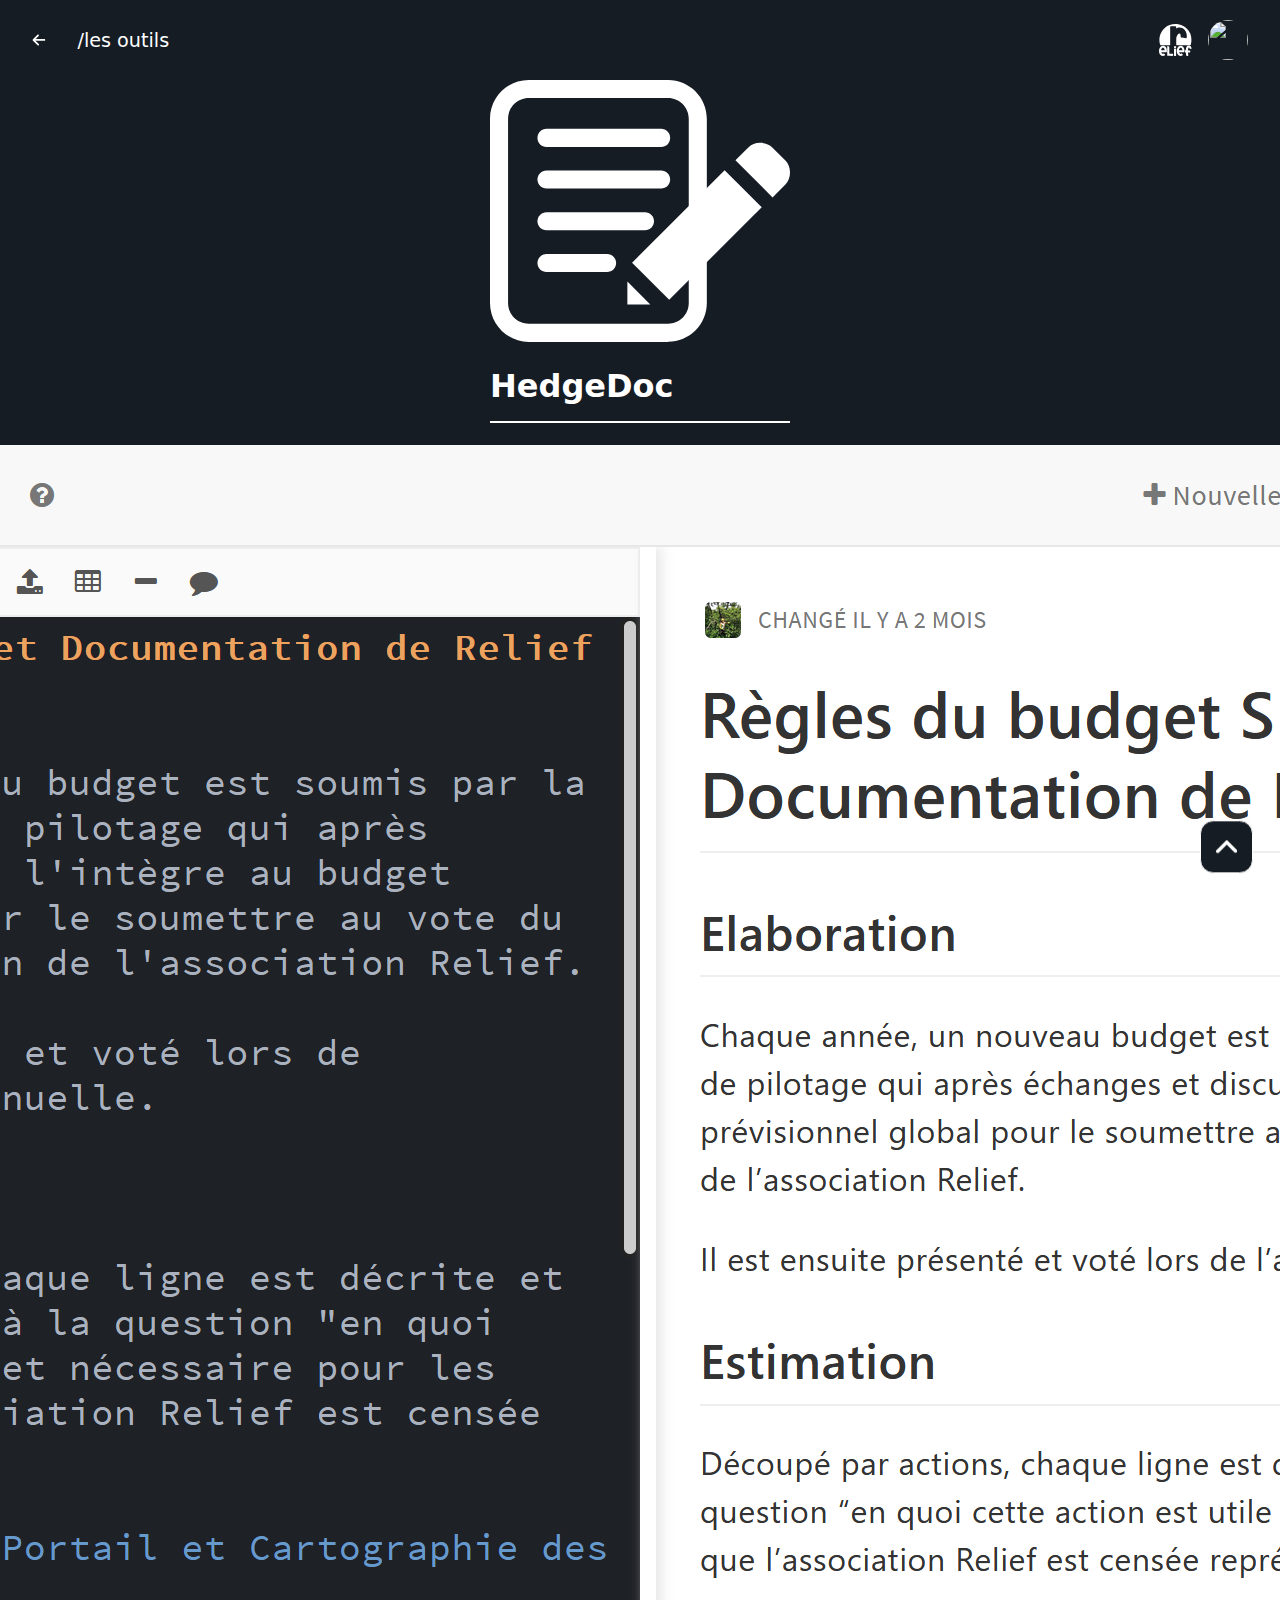
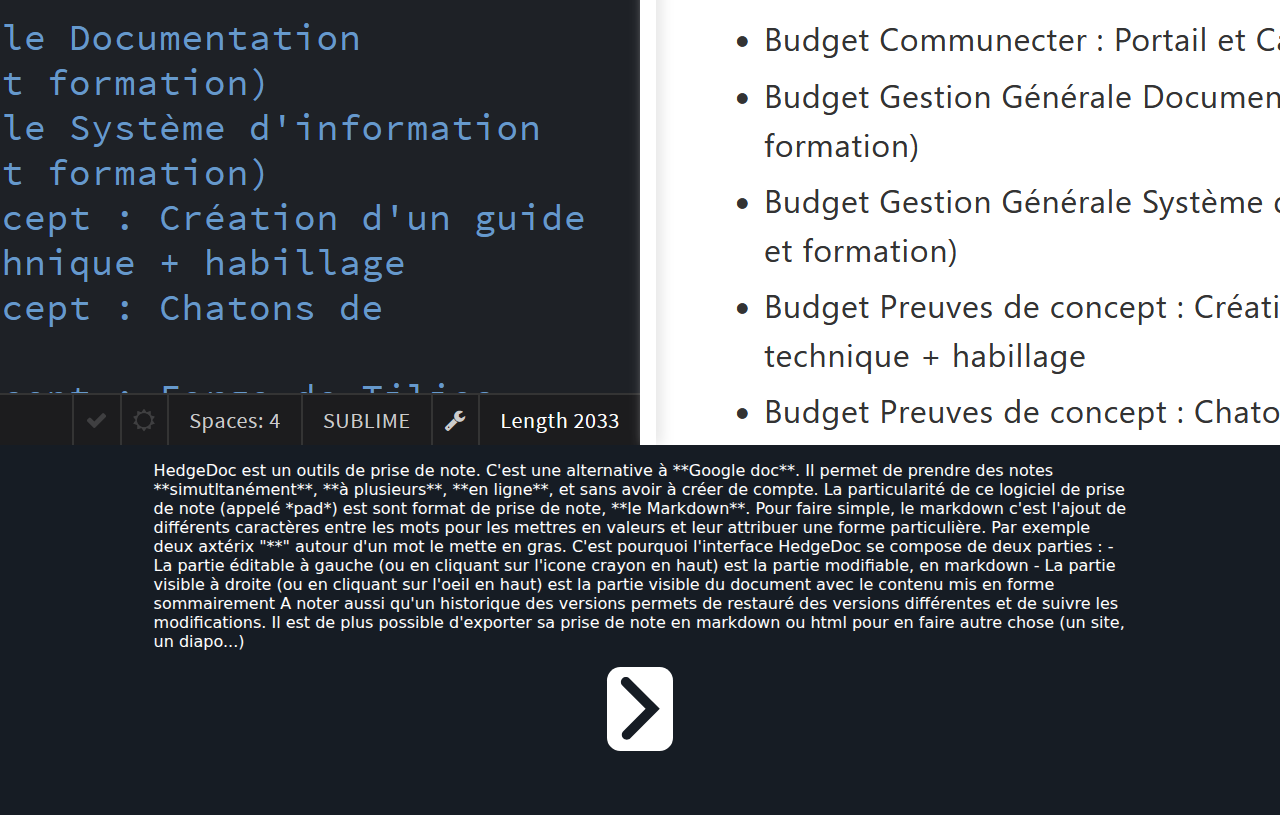
==== hedgedoc.html @ 4ff9bbbf "Page hedgedoc en construction" ====
<!DOCTYPE html>
<html lang="fr">
  <head>
    <meta charset="utf-8" />
    <meta name="viewport" content="width=device-width, initial-scale=1" />
    <title>Relief - Les outils</title>
    <link rel="stylesheet" href="style.css" />
  </head>

  <body>
    <header>
        <div>
            <div class="arrow left">
                <a title="retour à l'acceuil" onclick="history.go(-1)">
                <svg width="75" height="67" viewBox="0 0 75 67" fill="none" xmlns="http://www.w3.org/2000/svg">
                    <path fill-rule="evenodd" clip-rule="evenodd" d="M37.5641 63.3138C35.6115 61.3612 35.6115 58.1954 37.5641 56.2428L59.9295 33.8773L36.6588 10.6066C34.7062 8.65398 34.7062 5.48816 36.6588 3.53554C38.6114 1.58292 41.7773 1.58292 43.7299 3.53554L74.0717 33.8773L44.6351 63.3138C42.6825 65.2665 39.5167 65.2665 37.5641 63.3138Z" />
                    <path fill-rule="evenodd" clip-rule="evenodd" d="M66.9453 33.9358C66.9453 36.6972 64.7067 38.9358 61.9453 38.9358L5.00069 38.9358C2.23927 38.9358 0.000686841 36.6972 0.000687083 33.9358C0.000687324 31.1744 2.23927 28.9358 5.00069 28.9358L61.9453 28.9358C64.7067 28.9358 66.9453 31.1744 66.9453 33.9358Z" />
                </svg>
                </a>    
            </div>
            <p>/les outils</p>
        </div>

        <div>
            <div class="logo-relief">
                <a title="accueil relief" href="https://relief-aura.fr">
                <svg id="Calque_2" data-name="Calque 2" xmlns="http://www.w3.org/2000/svg" viewBox="0 0 136.97 134.26">
                    <defs>
                      <style>
                        .cls-1 {
                          fill: #fff;
                        }
                      </style>
                    </defs>
                    <g id="Calque_1-2" data-name="Calque 1">
                      <g>
                        <path class="cls-1" d="M71.84,17.65c0-2.32,0-4.04,0-5.77,0-1.88-1.01-2.75-2.84-2.75-6.06,0-12.12-.06-18.17,.02-3.18,.04-3.94,.8-3.94,3.95,.01,22.4,.07,44.8,.12,67.21,0,2.23-.04,4.47,.04,6.7,.05,1.36-.53,1.82-1.83,1.82-12.75-.02-25.51,.01-38.26-.09-.73,0-1.85-.88-2.12-1.6-2.58-6.79-3.27-13.92-3.2-21.11,.11-12.82,3.76-24.71,10.71-35.36C20.2,18.59,31.01,9.85,44.52,4.55,56.25-.05,68.37-1.01,80.65,.99c8.17,1.33,15.92,4.17,23.08,8.59,8.92,5.51,16.41,12.42,22,21.28,4.87,7.72,8.69,15.91,9.46,25.17,.45,5.45,1.06,10.95,.78,16.38-.26,4.95-1.63,9.85-2.51,14.77-.32,1.76-1.65,1.62-2.95,1.62-16.1,0-32.2,0-48.3,0-2.55,0-5.1-.06-7.65,.03-1.5,.05-2.13-.41-2.12-2.02,.04-8.69-.29-17.39,.06-26.06,.29-7.1,3.09-13.41,8.33-18.39,1-.95,2.37-1.66,3.69-2.11,1.97-.67,3.54,0,4.53,1.98,1.8,3.6,2.49,7.38,1.98,11.35-.28,2.18,.42,3.18,2.73,3.44,6.64,.72,13.27,1.64,19.89,2.5,1.27,.16,2.12-.03,2.36-1.57,1.73-10.99-.28-21.28-6.33-30.56-6.73-10.33-20.54-15.89-33.56-11.04-1.17,.44-2.39,.73-4.3,1.31Z"/>
                        <path class="cls-1" d="M10.02,118.76c1.71,6.42,5.19,7.84,10.51,4.68,1.71,1.69,3.53,3.34,5.12,5.19,.29,.34-.13,1.76-.63,2.22-5.75,5.23-14.37,4.33-19.73-1.97-7.62-8.97-6.88-25.66,1.5-33.9,6.05-5.94,15.34-5.59,20.72,.96,5.11,6.21,6.14,13.46,4.95,21.2-.23,1.52-1.08,1.65-2.34,1.64-6.61-.04-13.21-.02-20.09-.02Zm13.93-8.9c-.45-3.71-1.51-6.7-4.04-9.02-1.57-1.44-3.38-1.72-5.29-.77-2.84,1.41-5.47,6.46-5.14,9.8h14.47Z"/>
                        <path class="cls-1" d="M84.17,119.71c1.29,1.62,2.39,3.48,3.94,4.81,1.7,1.47,3.77,1.1,5.49-.28,1.02-.82,1.73-.79,2.6,.21,1.46,1.66,3.04,3.22,4.53,4.79-3.86,5.73-12.93,6.64-18.58,1.96-5.81-4.81-7.74-11.36-7.74-18.55,0-6.04,1.7-11.67,5.66-16.4,6.42-7.65,16.87-7.26,22.66,.85,4.27,5.99,5.13,12.72,4.11,19.84-.23,1.57-1.12,1.83-2.5,1.82-6.52-.05-13.05-.02-19.58-.02-.2,.32-.4,.65-.6,.97Zm-.62-9.88h14.85c-.46-3.47-1.36-6.45-3.77-8.76-2.16-2.08-4.59-2.12-6.8-.1-2.57,2.35-3.73,5.39-4.28,8.86Z"/>
                        <path class="cls-1" d="M121.69,120.01c.37,3.8,.61,7.29,1.07,10.74,.3,2.22-.23,3.11-2.67,3.16-6.05,.12-6.05,.23-6.6-5.83-.2-2.22-.42-4.44-.54-6.67-.07-1.25-.5-1.95-1.87-1.84-1.59,.13-2.11-.71-1.97-2.2,.11-1.11,.17-2.23,.13-3.34-.09-2.19,.07-4.11,3.01-3.64,.46-3.16,.76-6.17,1.37-9.11,.82-3.91,2.48-7.39,6.02-9.66,5.03-3.23,10.71-2.43,14.11,2.52,1.56,2.27,2.2,5.2,3.06,7.89,.5,1.58-.41,2.37-2.05,2.29-.71-.03-1.44-.05-2.15,.02-2.64,.28-4.86,.15-5.14-3.37-.06-.76-1.37-2.08-1.94-2-.88,.12-2.09,1.1-2.33,1.95-.78,2.81-1.26,5.71-1.66,8.61-.05,.39,.99,1.28,1.59,1.35,2.05,.24,4.13,.26,6.2,.26,1.58,0,1.98,.72,1.99,2.21,0,6.81,.04,6.8-6.84,6.66-.78-.02-1.57,0-2.8,0Z"/>
                        <path class="cls-1" d="M43.39,125.21c4.72,0,9.09,.06,13.45-.03,2.02-.04,2.78,.77,2.44,2.72-.08,.47-.06,.95-.07,1.43-.18,4.67-.18,4.72-4.98,4.62-5.81-.12-11.61-.39-17.42-.48-1.67-.03-2.28-.71-2.28-2.27,0-12.26-.04-24.52,.04-36.78,0-.56,1.08-1.12,1.67-1.66,.09-.08,.31-.01,.47-.02q6.58-.2,6.6,6.36c.03,7.56,.05,15.13,.08,22.69,0,.86,0,1.73,0,3.41Z"/>
                        <path class="cls-1" d="M71.79,118.51c0,4.46-.05,8.92,.02,13.37,.03,1.57-.38,2.26-2.11,2.31-6.77,.2-6.77,.25-6.77-6.49,0-7.56,.06-15.13-.04-22.69-.02-2,.67-2.6,2.62-2.6,6.27-.01,6.27-.08,6.27,6.06,0,3.34,0,6.69,0,10.03Z"/>
                        <path class="cls-1" d="M67.4,100.99c-5.04,.17-4.02,.45-4.32-4.03-.22-3.3-.18-3.31,3.09-3.45,.24-.01,.47-.01,.71-.03,5.83-.29,4.68-.33,5.07,4.58,.17,2.11-.39,3.19-2.67,2.93-.62-.07-1.26-.01-1.9-.01Z"/>
                      </g>
                    </g>
                  </svg>

                </a>
            </div>
            <div class="account">
                <a title="mon compte" href="https://id.indie.host/auth/realms/relief-aura-fr/account/">
                    <img class="account-img" src="logo.png">
                </a>
            </div>
        </div>
    </header>

    <main>
        <div>
          <svg  data-name="Calque 2" xmlns="http://www.w3.org/2000/svg" viewBox="0 0 49.81 43.48">
            <path d="M28.41,11.11H9.38c-.83,0-1.5-.67-1.5-1.5s.67-1.5,1.5-1.5H28.41c.83,0,1.5,.67,1.5,1.5s-.67,1.5-1.5,1.5Z"/>
            <path d="M28.41,18.03H9.38c-.83,0-1.5-.67-1.5-1.5s.67-1.5,1.5-1.5H28.41c.83,0,1.5,.67,1.5,1.5s-.67,1.5-1.5,1.5Z"/>
            <path d="M25.73,24.96H9.38c-.83,0-1.5-.67-1.5-1.5s.67-1.5,1.5-1.5H25.73c.83,0,1.5,.67,1.5,1.5s-.67,1.5-1.5,1.5Z"/>
            <path d="M19.44,31.89H9.38c-.83,0-1.5-.67-1.5-1.5s.67-1.5,1.5-1.5h10.06c.83,0,1.5,.67,1.5,1.5s-.67,1.5-1.5,1.5Z"/>
            <path d="M29.56,43.48H6.44c-3.55,0-6.44-2.89-6.44-6.44V6.44C0,2.89,2.89,0,6.44,0H29.56c3.55,0,6.44,2.89,6.44,6.44v30.59c0,3.55-2.89,6.44-6.44,6.44ZM6.44,3c-1.9,0-3.44,1.55-3.44,3.44v30.59c0,1.9,1.54,3.44,3.44,3.44H29.56c1.9,0,3.44-1.54,3.44-3.44V6.44c0-1.9-1.54-3.44-3.44-3.44H6.44Z"/>
            <rect x="23.49" y="21.37" width="21.73" height="8.71" transform="translate(-8.13 31.83) rotate(-45)"/>
            <polygon points="26.61 37.27 22.81 37.27 22.81 33.47 26.61 37.27"/>
            <path d="M46.91,19.49l-6.16-6.16,2.1-2.1c.53-.53,1.21-.8,2.03-.8s1.5,.27,2.03,.8l2.1,2.1c.53,.53,.8,1.21,.8,2.03s-.27,1.5-.8,2.03l-2.1,2.1Z"/>
        </svg>
            <h1>HedgeDoc</h1>
          </div>

          <img alt="capture d'écran Hedgedoc" src="hedgedoc.png">

          <p>HedgeDoc est un outils de prise de note. C'est une alternative à **Google doc**.

            Il permet de prendre des notes **simutltanément**, **à plusieurs**, **en ligne**, et sans avoir à créer de compte.
            
            La particularité de ce logiciel de prise de note (appelé *pad*) est sont format de prise de note, **le Markdown**.
            
            Pour faire simple, le markdown c'est l'ajout de différents caractères entre les mots pour les mettres en valeurs et leur attribuer une forme particulière.
            
            Par exemple deux axtérix "**" autour d'un mot le mette en gras.
            
            C'est pourquoi l'interface HedgeDoc se compose de deux parties :
            
            - La partie éditable à gauche (ou en cliquant sur l'icone crayon en haut) est la partie modifiable, en markdown
              
            - La partie visible à droite (ou en cliquant sur l'oeil en haut) est la partie visible du document avec le contenu mis en forme sommairement
            A noter aussi qu'un historique des versions permets de restauré des versions différentes et de suivre les modifications. Il est de plus possible d'exporter sa prise de note en markdown ou html pour en faire autre chose (un site, un diapo...)</p>

          <button class="open lv1 arrow">
            <a title="ouvrir l'outils" target="_blank" href="https://pad.relief-aura.fr/">
              <svg width="40" height="63" viewBox="0 0 40 63" fill="none" xmlns="http://www.w3.org/2000/svg">
                  <path fill-rule="evenodd" clip-rule="evenodd" d="M3.27111 61.2428C1.31849 59.2902 1.31849 56.1243 3.27111 54.1717L25.6366 31.8063L2.36585 8.53556C0.413224 6.58294 0.413224 3.41712 2.36585 1.46449C4.31847 -0.488128 7.48429 -0.488128 9.43691 1.46449L39.7787 31.8063L10.3422 61.2428C8.38955 63.1954 5.22373 63.1954 3.27111 61.2428Z" />
              </svg>
            </a>
          </button>


    
    <button class="lv2 up-page up arrow">
        <a title="retour en haut" href="#">
        <svg width="40" height="63" viewBox="0 0 40 63" fill="none" xmlns="http://www.w3.org/2000/svg">
            <path fill-rule="evenodd" clip-rule="evenodd" d="M3.27111 61.2428C1.31849 59.2902 1.31849 56.1243 3.27111 54.1717L25.6366 31.8063L2.36585 8.53556C0.413224 6.58294 0.413224 3.41712 2.36585 1.46449C4.31847 -0.488128 7.48429 -0.488128 9.43691 1.46449L39.7787 31.8063L10.3422 61.2428C8.38955 63.1954 5.22373 63.1954 3.27111 61.2428Z" />
        </svg>
        </a>
      </button>

    </main>
  </body>
---- style.css ----
/* // GLOBAL // */

/* général */
html {
    width: 100%;
    scroll-behavior: smooth;
    font-family: ui-sans-serif,system-ui,-apple-system,BlinkMacSystemFont,"Segoe UI",Roboto,"Helvetica Neue",Arial,"Noto Sans",sans-serif,"Apple Color Emoji","Segoe UI Emoji","Segoe UI Symbol","Noto Color Emoji";
    
    --main-color:#161C24;
    --second-color:white;

    color:var(--second-color);
    background-color:var(--main-color);
}

body{
    width: 95%;
    margin: 0 auto;
}

/* Texte */
strong{
    font-weight: 800;
}

/* lien */
a{
    color: inherit;
    text-decoration: inherit;
}

a:not(button):hover{
    transform: scale(105%);
    transition: 0.5s;
}

button:hover{
    transform: scale(105%);
    transition: 0.5s;
}

/* Svg */
svg{
    height: 100%;
    width: 100%;
    fill: var(--second-color);
}

/* Flèche */

.left{
    transform: rotate(180deg);
}
.up{
    transform: rotate(-90deg);
}
.down{
    transform: rotate(90deg);
}

/* Bouton */
button{
    border-radius: 1em;
    padding: 0.8em 1em;
    border: none;
    background-color: transparent;
}

button.lv1{
    background-color: var(--second-color);
    color: var(--main-color);
    fill: var(--main-color);
}

button.lv1 svg{
    fill: var(--main-color);
}

button.lv2{
    background-color: var(--main-color);
    border: solid 1px var(--second-color);
    color: var(--second-color);
}

button a{
    display: flex;
    justify-content: center;
    align-items: center;
    height: inherit;
    width: inherit;
}

/* HEADER */
header{
    display: flex;
    flex-direction: row;
    justify-content: space-between;
    align-items: center;
    height: 5em;
    position: relative;
}
header p{
    margin: auto;
    font-size: 1.2em;
}

header>div{
    display: flex;
    flex-direction: row;
    align-items: center;
    height: inherit;
}

header div, header a{
    height: inherit;
    display: flex;
    align-items: center;
}

header .arrow.left{
    margin-right: 2em;
}

header .arrow svg {
    height: 15%;
    width: auto;
}

header .logo-relief svg{
    height: 40%;
    width: auto;
}

.account img{
    display: block;
    height: 2.5em;
    width: 2.5em;
    margin-left: 1em;
    border-radius: 50%;
}

/* MAIN */
main{
    width: 80%;
    margin: auto;
    display: flex;
    flex-direction: column;
    align-items: center;
    margin-bottom: 4em;
    position: relative;
}

h1{
    font-size: 2em;
    font-weight: bolder;
    border-bottom: solid var(--second-color) 2.5px;
    padding-bottom: 0.5em;
}

section.header{
    display: flex;
    flex-direction: column;
    align-items: center;
    margin-bottom: 2em;
}

section.header p{
    max-width: 30em;
    margin-bottom: 3em;
}

section button.lv2{
    margin-left: 2em;
}

section.header .arrow{
    width: 1em;
} 

.connexion{
    display: block;
    margin-bottom: 1.5em;
}

/* GRID */
.grid{
    display: grid;
    grid-template-columns: repeat(auto-fill, minmax(15em, auto));
    grid-gap: 3em;
    width: 100%;
    justify-content: center;
}

/* Carte outils */
.carte-outil{
    border: 1px var(--second-color) solid;
    width: fit-content;
    display: flex;
    flex-direction: column;
    position: relative;
    border-radius: 1em;
    padding: 1.5em 2em;
    justify-content: space-between;
}

.carte-outil:hover{
    background-color: var(--main-color);
    --main-color:white;
    --second-color:#161C24;
    color: var(--second-color);
    fill: var(--second-color);
    transform: scale(105%);
    transition: 0.5s;
}

.carte-outil div, .carte-outil h2, .carte-outil button{
    width: fit-content;
}

.carte-outil h2{
    margin: 0;
}

.logo-outil{
    height: 2.5em;
    margin-bottom: 1em;
}

.carte-outil .lv2{
    margin-top: 0.5em;
}

.carte-outil .open{
    position: absolute;
    bottom: 1.5em;
    right: 2em;
    height: 4em;
    width: 4em;
    display: flex;
    align-items: center;
    justify-content: center;
}

.carte-outil .open svg{
    height: 40%;
}

.up-page{
    display: flex;
    justify-content: center;
    align-items: center;
    height: 4em;
    width: 4em;
    position: fixed;
    bottom: 2em;
    right: 2em;
}

.up-page svg{
    height: 40%;
    width: auto;
}
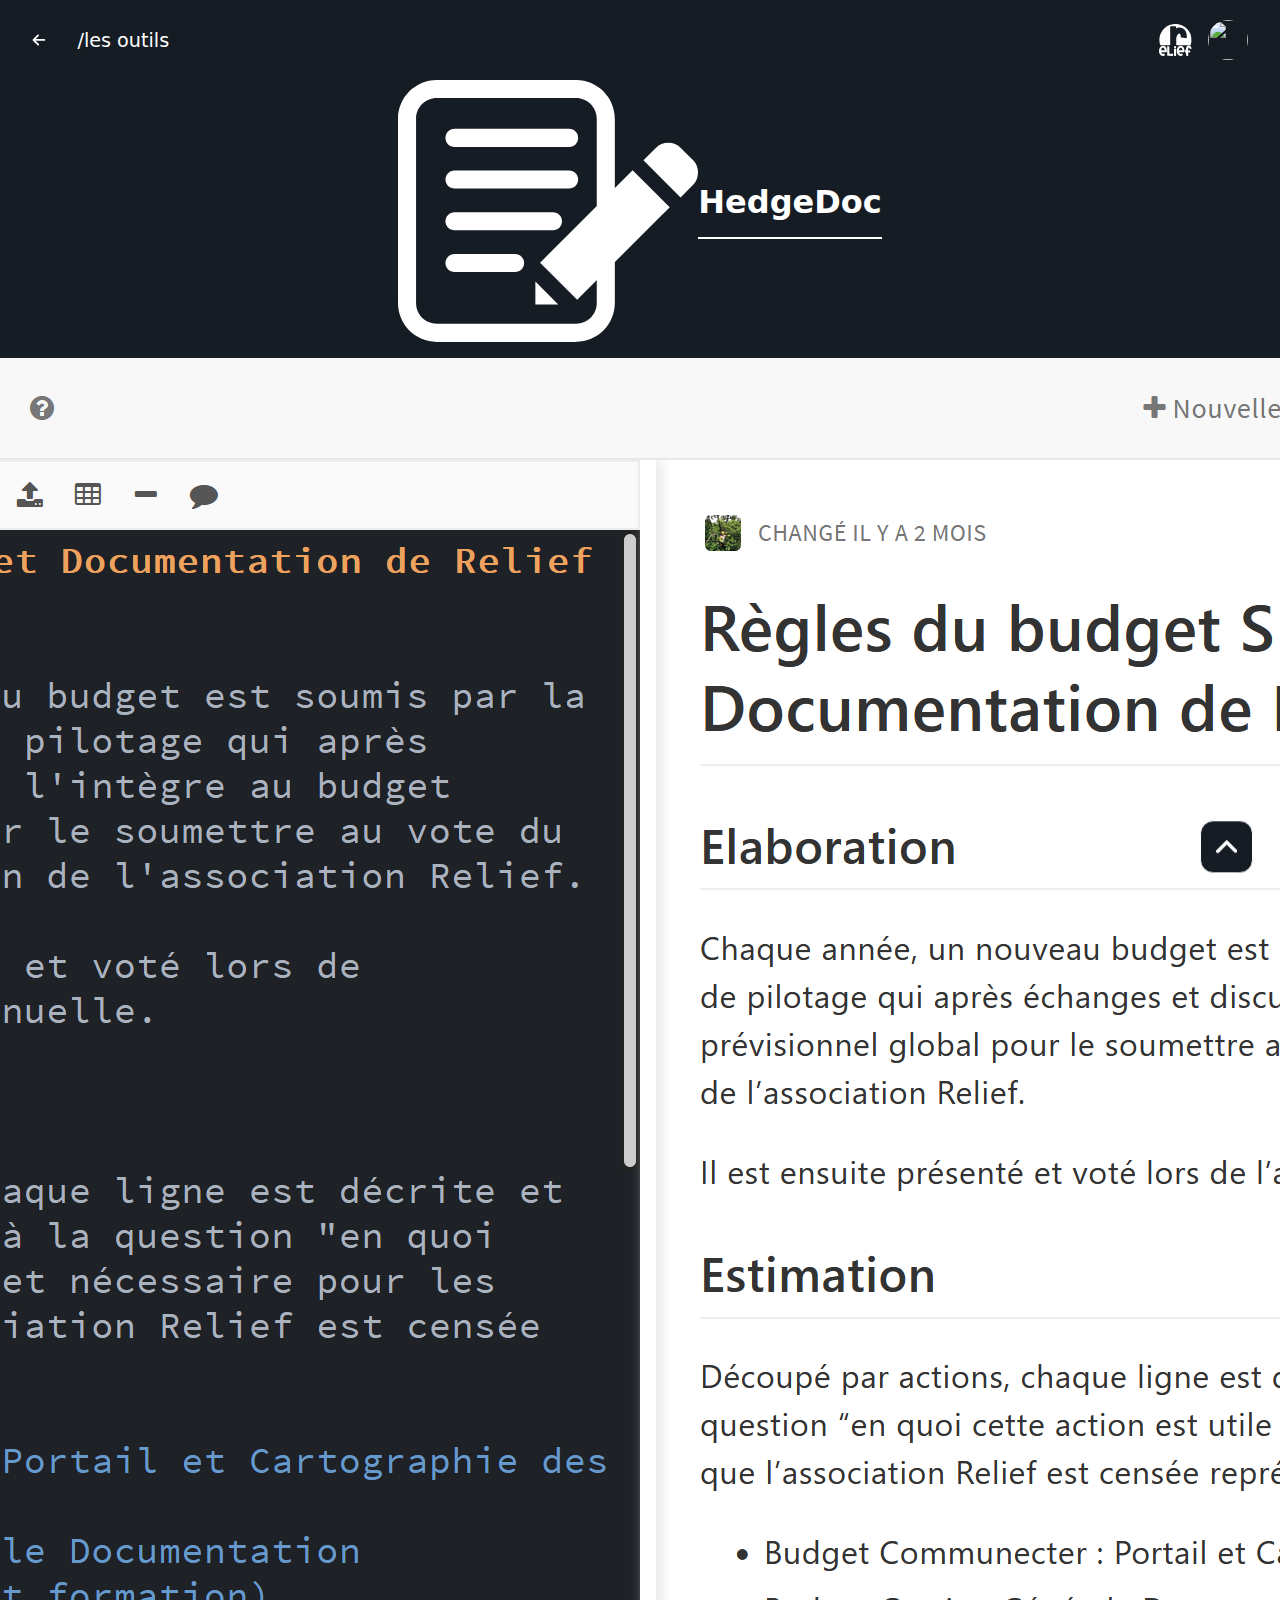
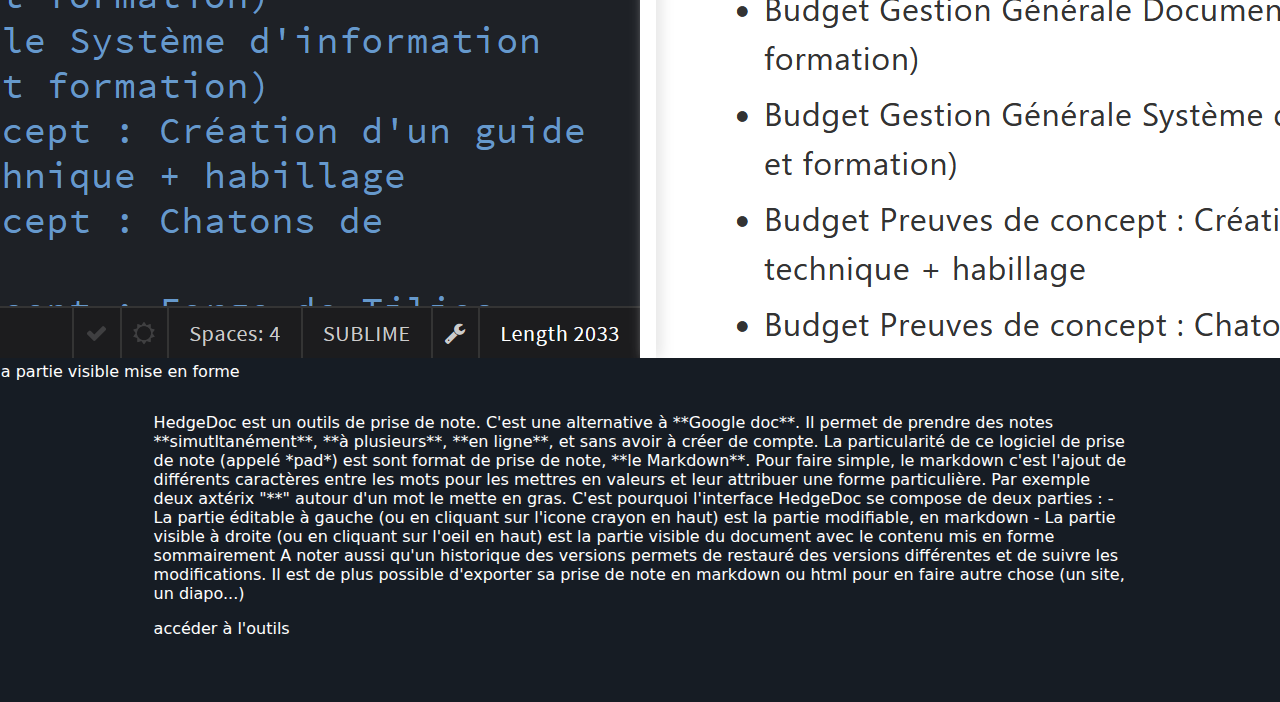
==== commit d3ed06dd: "New page" ====
--- a/hedgedoc.html
+++ b/hedgedoc.html
@@ -55,47 +55,45 @@
         </div>
     </header>
 
-    <main>
-        <div>
-          <svg  data-name="Calque 2" xmlns="http://www.w3.org/2000/svg" viewBox="0 0 49.81 43.48">
-            <path d="M28.41,11.11H9.38c-.83,0-1.5-.67-1.5-1.5s.67-1.5,1.5-1.5H28.41c.83,0,1.5,.67,1.5,1.5s-.67,1.5-1.5,1.5Z"/>
-            <path d="M28.41,18.03H9.38c-.83,0-1.5-.67-1.5-1.5s.67-1.5,1.5-1.5H28.41c.83,0,1.5,.67,1.5,1.5s-.67,1.5-1.5,1.5Z"/>
-            <path d="M25.73,24.96H9.38c-.83,0-1.5-.67-1.5-1.5s.67-1.5,1.5-1.5H25.73c.83,0,1.5,.67,1.5,1.5s-.67,1.5-1.5,1.5Z"/>
-            <path d="M19.44,31.89H9.38c-.83,0-1.5-.67-1.5-1.5s.67-1.5,1.5-1.5h10.06c.83,0,1.5,.67,1.5,1.5s-.67,1.5-1.5,1.5Z"/>
-            <path d="M29.56,43.48H6.44c-3.55,0-6.44-2.89-6.44-6.44V6.44C0,2.89,2.89,0,6.44,0H29.56c3.55,0,6.44,2.89,6.44,6.44v30.59c0,3.55-2.89,6.44-6.44,6.44ZM6.44,3c-1.9,0-3.44,1.55-3.44,3.44v30.59c0,1.9,1.54,3.44,3.44,3.44H29.56c1.9,0,3.44-1.54,3.44-3.44V6.44c0-1.9-1.54-3.44-3.44-3.44H6.44Z"/>
-            <rect x="23.49" y="21.37" width="21.73" height="8.71" transform="translate(-8.13 31.83) rotate(-45)"/>
-            <polygon points="26.61 37.27 22.81 37.27 22.81 33.47 26.61 37.27"/>
-            <path d="M46.91,19.49l-6.16-6.16,2.1-2.1c.53-.53,1.21-.8,2.03-.8s1.5,.27,2.03,.8l2.1,2.1c.53,.53,.8,1.21,.8,2.03s-.27,1.5-.8,2.03l-2.1,2.1Z"/>
-        </svg>
+    <main class="documentation flex center">
+        <div class="flex-row space-between fit">
+            <svg  data-name="Calque 2" xmlns="http://www.w3.org/2000/svg" viewBox="0 0 49.81 43.48">
+              <path d="M28.41,11.11H9.38c-.83,0-1.5-.67-1.5-1.5s.67-1.5,1.5-1.5H28.41c.83,0,1.5,.67,1.5,1.5s-.67,1.5-1.5,1.5Z"/>
+              <path d="M28.41,18.03H9.38c-.83,0-1.5-.67-1.5-1.5s.67-1.5,1.5-1.5H28.41c.83,0,1.5,.67,1.5,1.5s-.67,1.5-1.5,1.5Z"/>
+              <path d="M25.73,24.96H9.38c-.83,0-1.5-.67-1.5-1.5s.67-1.5,1.5-1.5H25.73c.83,0,1.5,.67,1.5,1.5s-.67,1.5-1.5,1.5Z"/>
+              <path d="M19.44,31.89H9.38c-.83,0-1.5-.67-1.5-1.5s.67-1.5,1.5-1.5h10.06c.83,0,1.5,.67,1.5,1.5s-.67,1.5-1.5,1.5Z"/>
+              <path d="M29.56,43.48H6.44c-3.55,0-6.44-2.89-6.44-6.44V6.44C0,2.89,2.89,0,6.44,0H29.56c3.55,0,6.44,2.89,6.44,6.44v30.59c0,3.55-2.89,6.44-6.44,6.44ZM6.44,3c-1.9,0-3.44,1.55-3.44,3.44v30.59c0,1.9,1.54,3.44,3.44,3.44H29.56c1.9,0,3.44-1.54,3.44-3.44V6.44c0-1.9-1.54-3.44-3.44-3.44H6.44Z"/>
+              <rect x="23.49" y="21.37" width="21.73" height="8.71" transform="translate(-8.13 31.83) rotate(-45)"/>
+              <polygon points="26.61 37.27 22.81 37.27 22.81 33.47 26.61 37.27"/>
+              <path d="M46.91,19.49l-6.16-6.16,2.1-2.1c.53-.53,1.21-.8,2.03-.8s1.5,.27,2.03,.8l2.1,2.1c.53,.53,.8,1.21,.8,2.03s-.27,1.5-.8,2.03l-2.1,2.1Z"/>
+          </svg>
             <h1>HedgeDoc</h1>
           </div>
-
-          <img alt="capture d'écran Hedgedoc" src="hedgedoc.png">
-
-          <p>HedgeDoc est un outils de prise de note. C'est une alternative à **Google doc**.
-
+          
+          <figure>
+            <img alt="capture d'écran Hedgedoc" src="hedgedoc.png">
+            <figcaption>
+              Capture d'écran : à gauche la partie modifiable (en noir), et à droite (en blanc) la partie visible mise en forme
+            </figcaption>  
+          </figure>
+          
+          <div class="flex align-left">
+            <p>HedgeDoc est un outils de prise de note. C'est une alternative à **Google doc**.
             Il permet de prendre des notes **simutltanément**, **à plusieurs**, **en ligne**, et sans avoir à créer de compte.
-            
             La particularité de ce logiciel de prise de note (appelé *pad*) est sont format de prise de note, **le Markdown**.
-            
             Pour faire simple, le markdown c'est l'ajout de différents caractères entre les mots pour les mettres en valeurs et leur attribuer une forme particulière.
-            
             Par exemple deux axtérix "**" autour d'un mot le mette en gras.
-            
             C'est pourquoi l'interface HedgeDoc se compose de deux parties :
-            
             - La partie éditable à gauche (ou en cliquant sur l'icone crayon en haut) est la partie modifiable, en markdown
-              
             - La partie visible à droite (ou en cliquant sur l'oeil en haut) est la partie visible du document avec le contenu mis en forme sommairement
-            A noter aussi qu'un historique des versions permets de restauré des versions différentes et de suivre les modifications. Il est de plus possible d'exporter sa prise de note en markdown ou html pour en faire autre chose (un site, un diapo...)</p>
-
-          <button class="open lv1 arrow">
-            <a title="ouvrir l'outils" target="_blank" href="https://pad.relief-aura.fr/">
-              <svg width="40" height="63" viewBox="0 0 40 63" fill="none" xmlns="http://www.w3.org/2000/svg">
-                  <path fill-rule="evenodd" clip-rule="evenodd" d="M3.27111 61.2428C1.31849 59.2902 1.31849 56.1243 3.27111 54.1717L25.6366 31.8063L2.36585 8.53556C0.413224 6.58294 0.413224 3.41712 2.36585 1.46449C4.31847 -0.488128 7.48429 -0.488128 9.43691 1.46449L39.7787 31.8063L10.3422 61.2428C8.38955 63.1954 5.22373 63.1954 3.27111 61.2428Z" />
-              </svg>
-            </a>
-          </button>
+            A noter aussi qu'un historique des versions permets de restauré des versions différentes et de suivre les modifications. Il est de plus possible d'exporter sa prise de note en markdown ou html pour en faire autre chose (un site, un diapo...)
+            </p>
+              <div class="bouton lv1">
+                <a title="ouvrir l'outil" target="_blank" href="https://pad.relief-aura.fr/">
+                  accéder à l'outils
+                </a>
+              </div>
+            </div>
 
 
     
--- a/style.css
+++ b/style.css
@@ -155,6 +155,7 @@
     font-weight: bolder;
     border-bottom: solid var(--second-color) 2.5px;
     padding-bottom: 0.5em;
+    width: fit-content;
 }
 
 section.header{
@@ -262,5 +263,15 @@
 }
 
 
-
-
+.flex-row{
+    display: flex;
+    flex-direction: row;
+    align-items: center;
+}
+
+.space-between{
+    justify-content: space-between;
+}
+
+
+
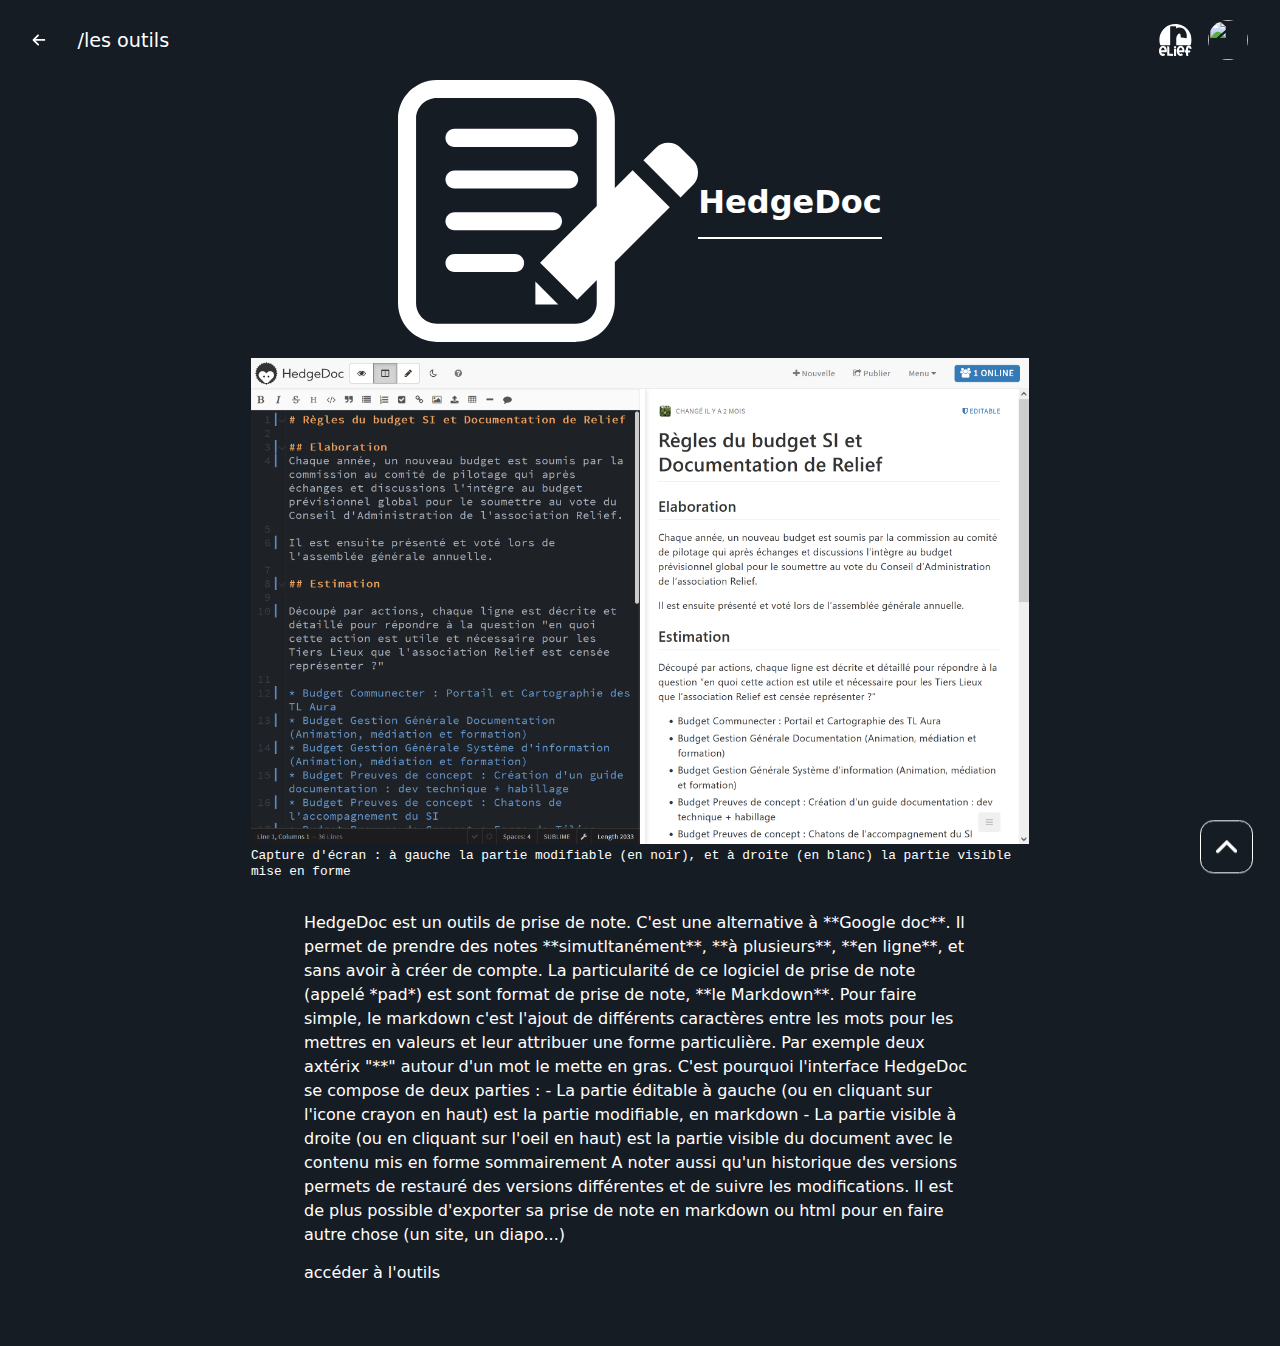
==== commit ded6d327: "update" ====
--- a/hedgedoc.html
+++ b/hedgedoc.html
@@ -88,12 +88,12 @@
             - La partie visible à droite (ou en cliquant sur l'oeil en haut) est la partie visible du document avec le contenu mis en forme sommairement
             A noter aussi qu'un historique des versions permets de restauré des versions différentes et de suivre les modifications. Il est de plus possible d'exporter sa prise de note en markdown ou html pour en faire autre chose (un site, un diapo...)
             </p>
-              <div class="bouton lv1">
-                <a title="ouvrir l'outil" target="_blank" href="https://pad.relief-aura.fr/">
+            <div class="bouton lv1">
+              <a title="ouvrir l'outil" target="_blank" href="https://pad.relief-aura.fr/">
                   accéder à l'outils
-                </a>
-              </div>
+              </a>
             </div>
+          </div>
 
 
     
--- a/style.css
+++ b/style.css
@@ -263,9 +263,18 @@
 }
 
 
+.flex{
+    display: flex;
+    flex-direction: column;
+}
+
 .flex-row{
     display: flex;
     flex-direction: row;
+    align-items: center;
+}
+
+.center{
     align-items: center;
 }
 
@@ -273,5 +282,25 @@
     justify-content: space-between;
 }
 
-
-
+.documentation{
+    max-width: 80%;
+}
+
+.documentation p{
+    max-width: 42em;
+    line-height: 1.5em;
+}
+
+.documentation figure{
+    max-width: 80%;
+}
+
+img{
+    width: 100%;
+}
+
+figcaption{
+    font-family: 'Courier New', Courier, monospace;
+    font-size: 0.8em;
+    line-height: 1.2em;
+}